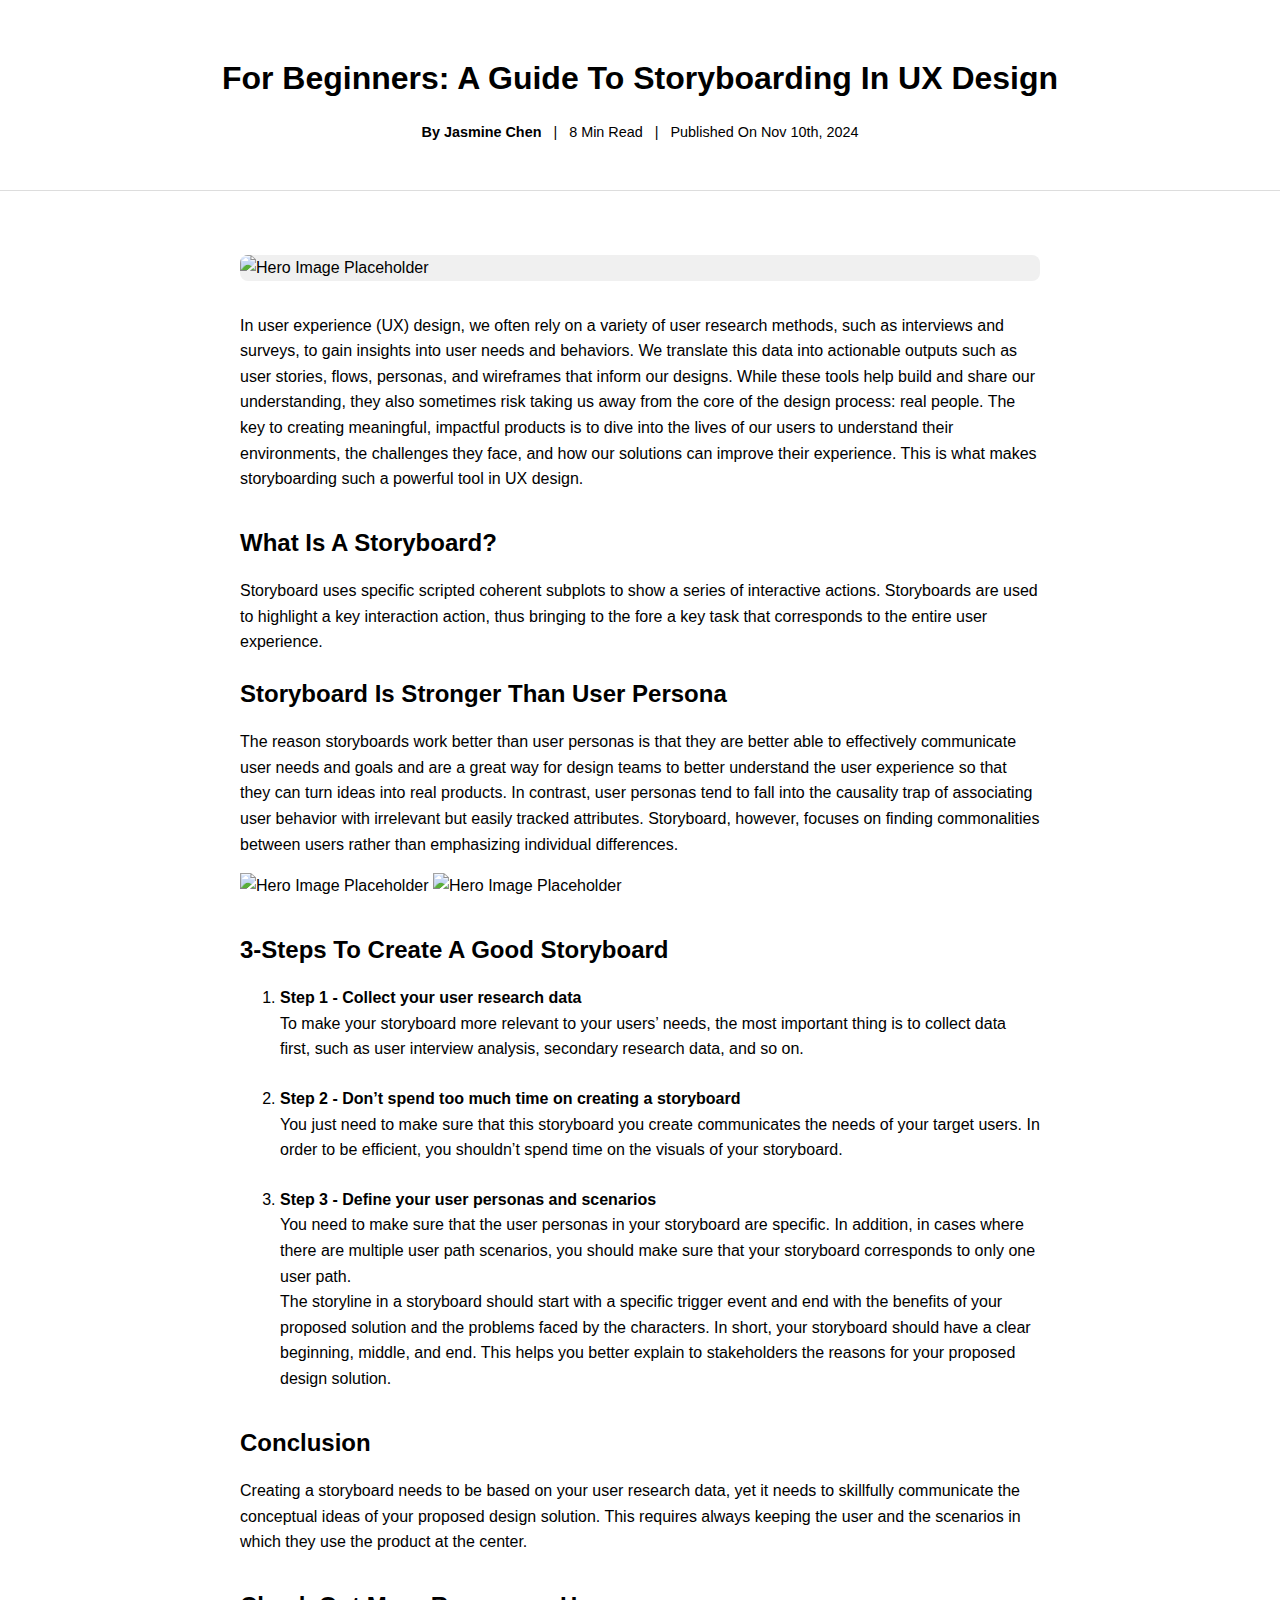
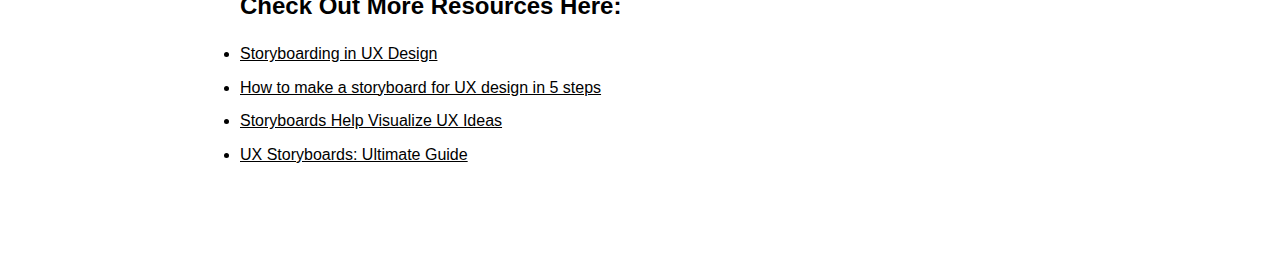
==== blog.html @ ead5694f "Update and rename blog to blog.html" ====
<!DOCTYPE html>
<html lang="en">
<head>
    <meta charset="UTF-8">
    <meta name="viewport" content="width=device-width, initial-scale=1.0">
    <title>Storyboarding in UX Design</title>
    
   <style>
   
   body {
    font-family: Arial, sans-serif;
    line-height: 1.6;
    margin: 0;
    padding: 0;
    color: black;
    background: white;
}

header {
    text-align: center;
    padding: 2em 1em;
    background: white;
    border-bottom: 1px solid #ddd;
}

header h1 {
    font-size: 2rem;
    margin-bottom: 0.5em;
}

header p {
    font-size: 0.9rem;
}

main {
    width: 90%;
    max-width: 800px;
    margin: 2em auto;
    background: white;
    padding: 2em;
    border-radius: 8px;
}

main section {
    margin-bottom: 2em;
}

.hero .hero-image {
    display: block;
    width: 100%;
    height: auto;
    margin-bottom: 2em;
    border-radius: 8px;
    background-color: #f0f0f0;
    /* Placeholder styling for hero image */
}

main h2 {
    font-size: 1.5rem;
    margin-bottom: 0.5em;
}

main p,
main ol li {
    font-size: 1rem;
    margin-bottom: 1em;
}

main ol li {
    margin-bottom: 1.5em;
}

.resources ul {
    list-style-type: bullet points;
    padding: 0;
}

.resources li {
    margin-bottom: 0.5em;
}

.resources a {
    color: black;
    text-decoration: underline;
    font-weight: medium;
}

.resources a:hover {
    text-decoration: underline;
}
 </style>
 
</head>
<body>
    <header>
        <h1>For Beginners: A Guide To Storyboarding In UX Design</h1>
        <p><strong>By Jasmine Chen</strong> &nbsp; | &nbsp; 8 Min Read &nbsp; | &nbsp; Published On Nov 10th, 2024</p>
    </header>

    <main>
        <section class="hero">
            <img src="placeholder-hero-image.jpg" alt="Hero Image Placeholder" class="hero-image">
        </section>

        <section class="intro">
            <p>
                In user experience (UX) design, we often rely on a variety of user research methods, such as interviews 
                and surveys, to gain insights into user needs and behaviors. We translate this data into actionable outputs 
                such as user stories, flows, personas, and wireframes that inform our designs. While these tools help build 
                and share our understanding, they also sometimes risk taking us away from the core of the design process: 
                real people. The key to creating meaningful, impactful products is to dive into the lives of our users to 
                understand their environments, the challenges they face, and how our solutions can improve their experience. 
                This is what makes storyboarding such a powerful tool in UX design.
            </p>
        </section>

        <section class="what-is-storyboard">
            <h2>What Is A Storyboard?</h2>
            <p>
                Storyboard uses specific scripted coherent subplots to show a series of interactive actions. 
                Storyboards are used to highlight a key interaction action, thus bringing to the fore a key task 
                that corresponds to the entire user experience.
            </
            
            
        </section>

        <section class="why-storyboard">
            <h2>Storyboard Is Stronger Than User Persona</h2>
            <p>
                The reason storyboards work better than user personas is that they are better able to effectively 
                communicate user needs and goals and are a great way for design teams to better understand the user 
                experience so that they can turn ideas into real products. In contrast, user personas tend to fall into 
                the causality trap of associating user behavior with irrelevant but easily tracked attributes. 
                Storyboard, however, focuses on finding commonalities between users rather than emphasizing individual differences.
            </p>
            
            <img src="placeholder-hero-image.jpg" alt="Hero Image Placeholder" class="hero-image">
            <img src="placeholder-hero-image.jpg" alt="Hero Image Placeholder" class="hero-image">
        </section>

        <section class="steps">
            <h2>3-Steps To Create A Good Storyboard</h2>
            <ol>
                <li><strong>Step 1 - Collect your user research data</strong><br>
                    To make your storyboard more relevant to your users’ needs, the most important thing is to collect data first, 
                    such as user interview analysis, secondary research data, and so on.
                </li>
                <li><strong>Step 2 - Don’t spend too much time on creating a storyboard</strong><br>
                    You just need to make sure that this storyboard you create communicates the needs of your target users. 
                    In order to be efficient, you shouldn’t spend time on the visuals of your storyboard.
                </li>
                <li><strong>Step 3 - Define your user personas and scenarios</strong><br>
                    You need to make sure that the user personas in your storyboard are specific. In addition, in cases 
                    where there are multiple user path scenarios, you should make sure that your storyboard corresponds 
                    to only one user path.<br>
                    The storyline in a storyboard should start with a specific trigger event and end with the benefits of 
                    your proposed solution and the problems faced by the characters. In short, your storyboard should have 
                    a clear beginning, middle, and end. This helps you better explain to stakeholders the reasons for your 
                    proposed design solution.
                </li>
            </ol>
        </section>

        <section class="conclusion">
            <h2>Conclusion</h2>
            <p>
                Creating a storyboard needs to be based on your user research data, yet it needs to skillfully communicate 
                the conceptual ideas of your proposed design solution. This requires always keeping the user and the scenarios 
                in which they use the product at the center.
            </p>
        </section>

        <section class="resources">
            <h2>Check Out More Resources Here:</h2>
            <ul>
                <li><a href="#">Storyboarding in UX Design</a></li>
                <li><a href="#">How to make a storyboard for UX design in 5 steps</a></li>
                <li><a href="#">Storyboards Help Visualize UX Ideas</a></li>
                <li><a href="#">UX Storyboards: Ultimate Guide</a></li>
            </ul>
        </section>
    </main>
</body>
</html>
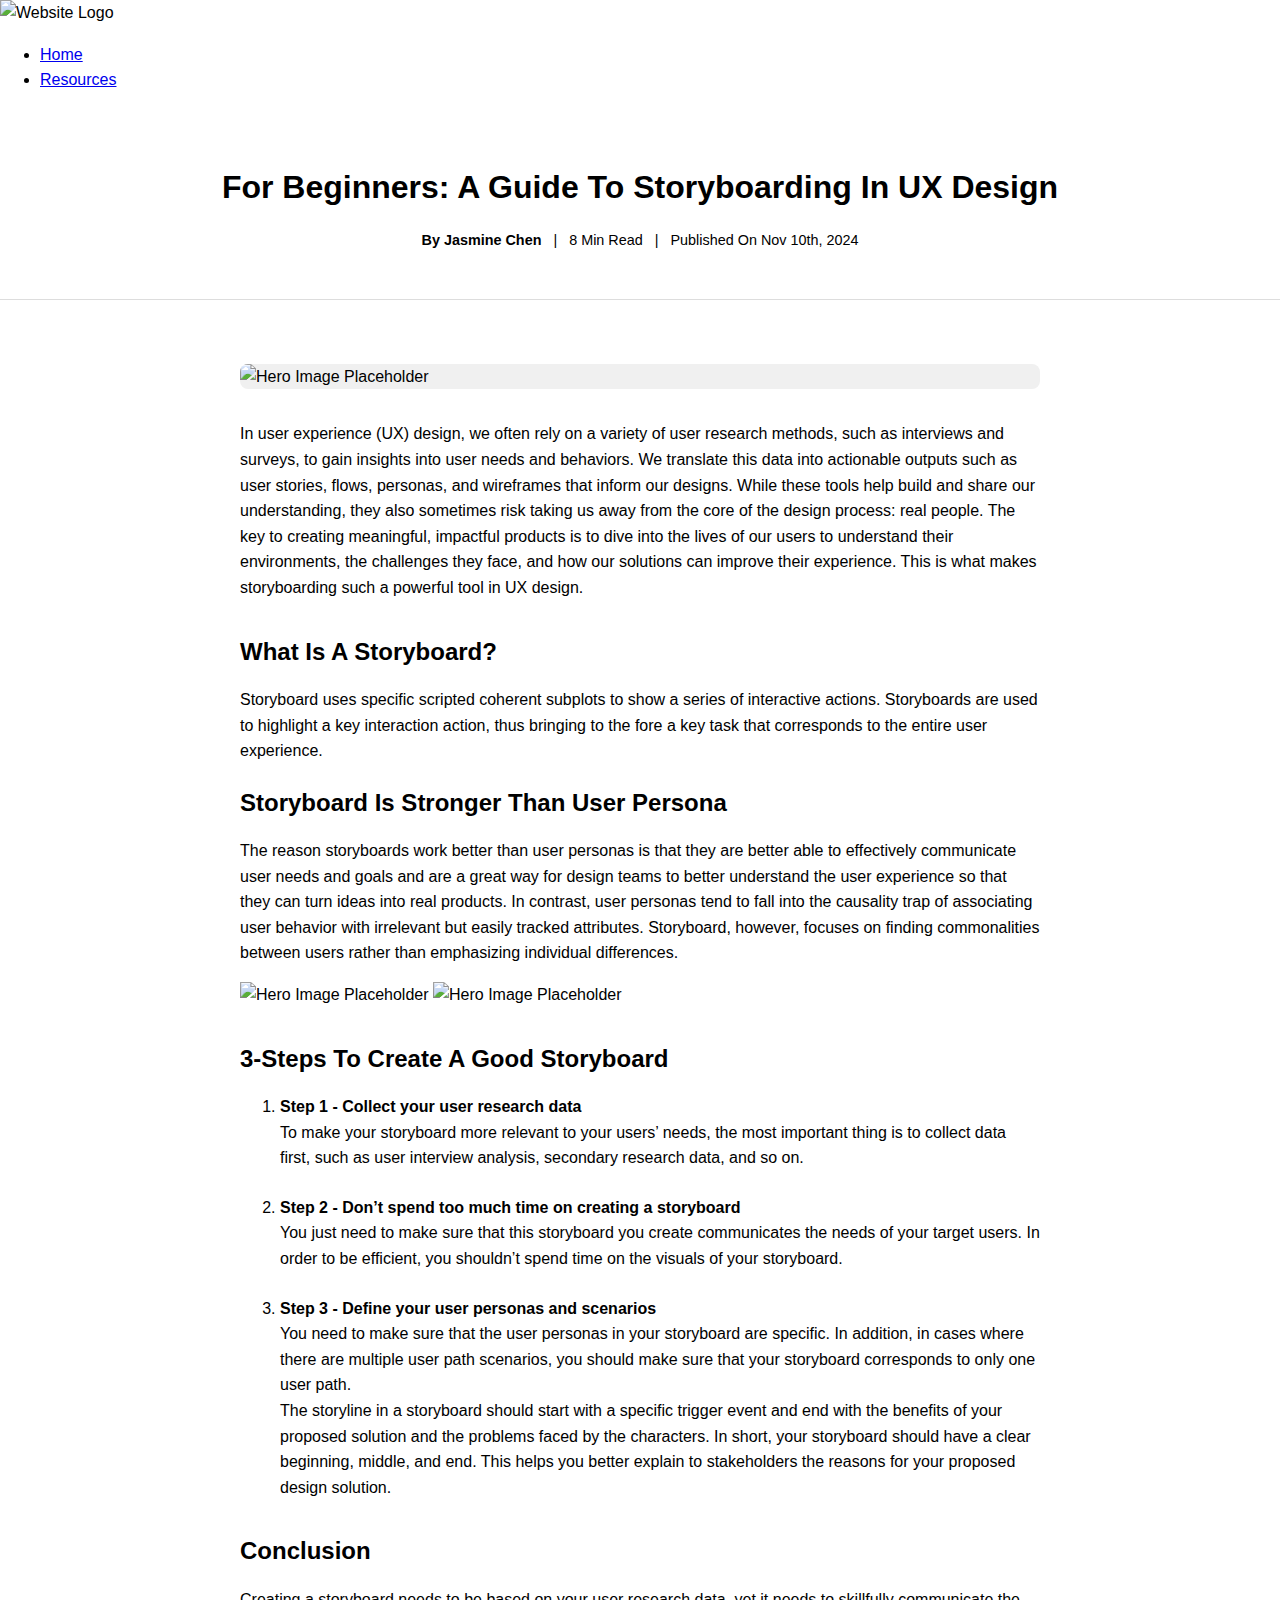
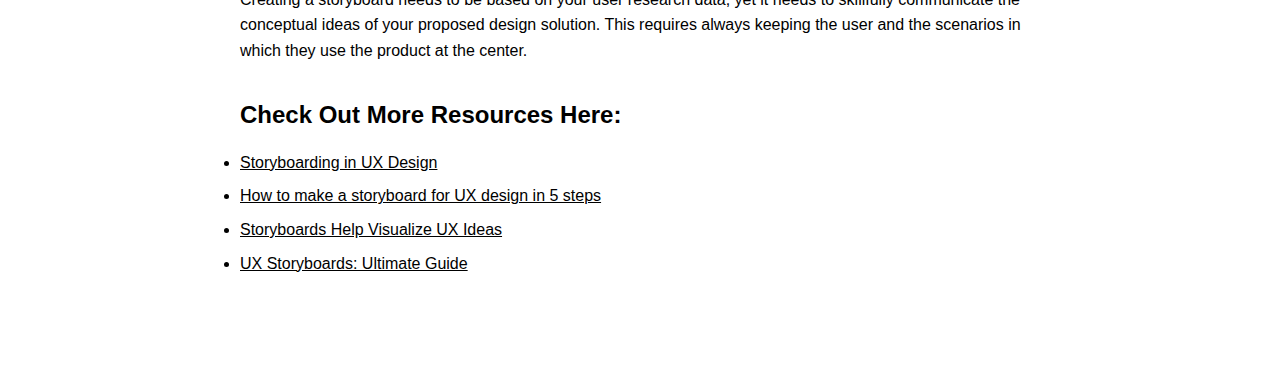
==== commit 1446fc52: "Update blog.html" ====
--- a/blog.html
+++ b/blog.html
@@ -5,7 +5,7 @@
     <meta name="viewport" content="width=device-width, initial-scale=1.0">
     <title>Storyboarding in UX Design</title>
     
-   <style>
+<style>
    
    body {
     font-family: Arial, sans-serif;
@@ -92,6 +92,17 @@
  
 </head>
 <body>
+    <nav class="navbar">
+        <div class="logo">
+            <img src="placeholder-logo.png" alt="Website Logo" class="logo-img">
+        </div>
+        <ul class="nav-menu">
+            <li><a href="#">Home</a></li>
+            <li><a href="#">Resources</a></li>
+        </ul>
+     </nav>
+
+    
     <header>
         <h1>For Beginners: A Guide To Storyboarding In UX Design</h1>
         <p><strong>By Jasmine Chen</strong> &nbsp; | &nbsp; 8 Min Read &nbsp; | &nbsp; Published On Nov 10th, 2024</p>
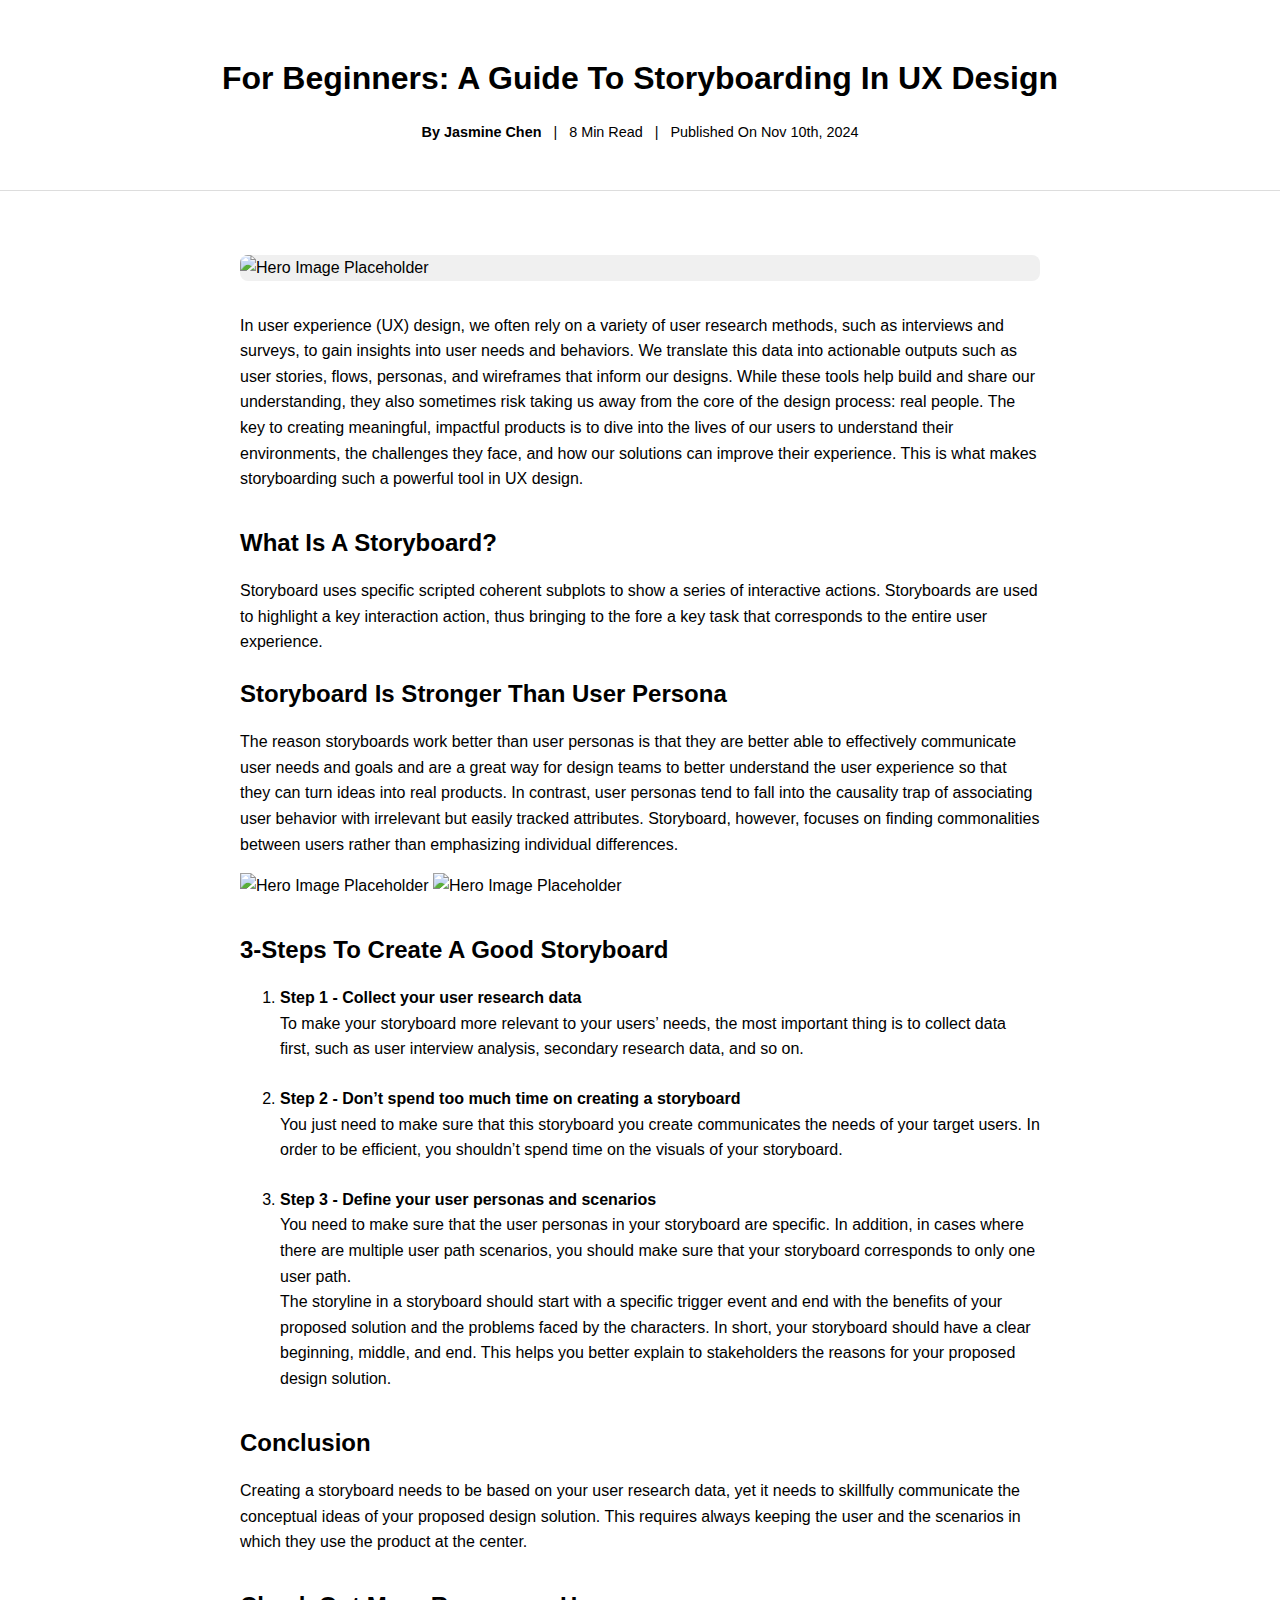
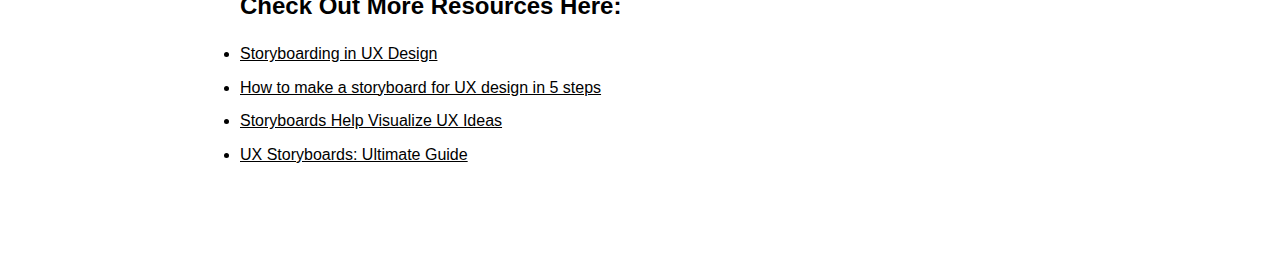
==== commit b89e6f74: "Update blog.html" ====
--- a/blog.html
+++ b/blog.html
@@ -1,3 +1,4 @@
+
 <!DOCTYPE html>
 <html lang="en">
 <head>
@@ -5,7 +6,7 @@
     <meta name="viewport" content="width=device-width, initial-scale=1.0">
     <title>Storyboarding in UX Design</title>
     
-<style>
+   <style>
    
    body {
     font-family: Arial, sans-serif;
@@ -92,17 +93,6 @@
  
 </head>
 <body>
-    <nav class="navbar">
-        <div class="logo">
-            <img src="placeholder-logo.png" alt="Website Logo" class="logo-img">
-        </div>
-        <ul class="nav-menu">
-            <li><a href="#">Home</a></li>
-            <li><a href="#">Resources</a></li>
-        </ul>
-     </nav>
-
-    
     <header>
         <h1>For Beginners: A Guide To Storyboarding In UX Design</h1>
         <p><strong>By Jasmine Chen</strong> &nbsp; | &nbsp; 8 Min Read &nbsp; | &nbsp; Published On Nov 10th, 2024</p>
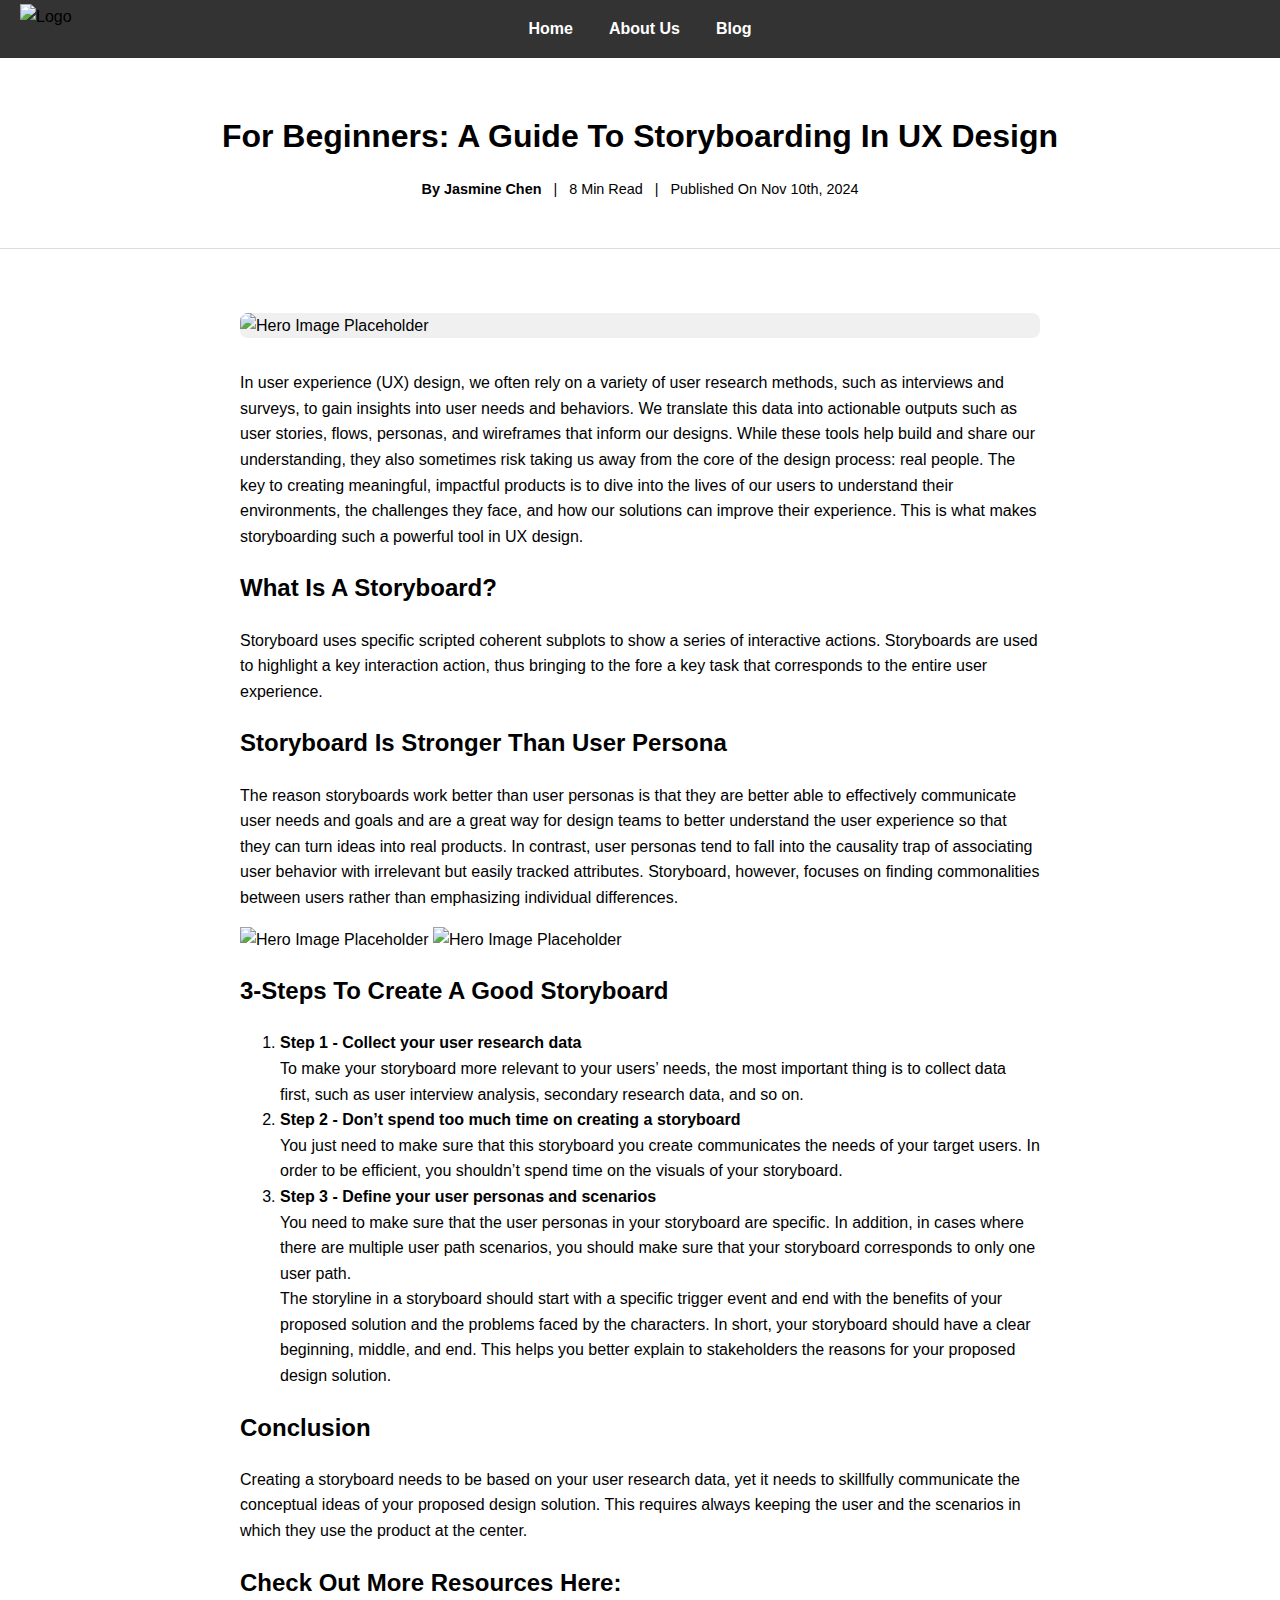
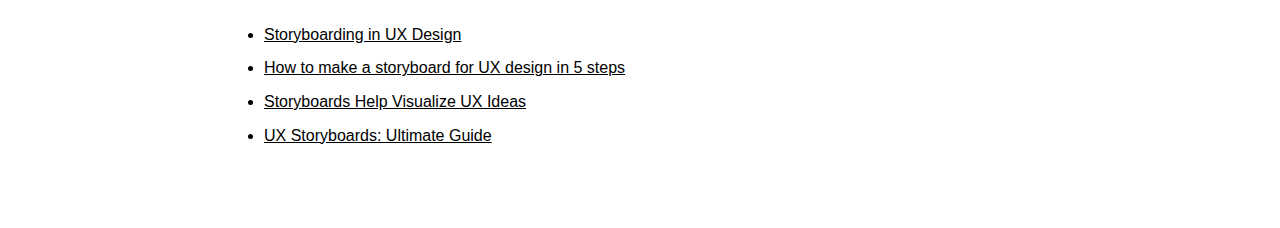
==== commit 8772da97: "Update blog.html" ====
--- a/blog.html
+++ b/blog.html
@@ -1,98 +1,124 @@
-
 <!DOCTYPE html>
 <html lang="en">
 <head>
     <meta charset="UTF-8">
     <meta name="viewport" content="width=device-width, initial-scale=1.0">
     <title>Storyboarding in UX Design</title>
-    
-   <style>
-   
-   body {
-    font-family: Arial, sans-serif;
-    line-height: 1.6;
-    margin: 0;
-    padding: 0;
-    color: black;
-    background: white;
-}
-
-header {
-    text-align: center;
-    padding: 2em 1em;
-    background: white;
-    border-bottom: 1px solid #ddd;
-}
-
-header h1 {
-    font-size: 2rem;
-    margin-bottom: 0.5em;
-}
-
-header p {
-    font-size: 0.9rem;
-}
-
-main {
-    width: 90%;
-    max-width: 800px;
-    margin: 2em auto;
-    background: white;
-    padding: 2em;
-    border-radius: 8px;
-}
-
-main section {
-    margin-bottom: 2em;
-}
-
-.hero .hero-image {
-    display: block;
-    width: 100%;
-    height: auto;
-    margin-bottom: 2em;
-    border-radius: 8px;
-    background-color: #f0f0f0;
-    /* Placeholder styling for hero image */
-}
-
-main h2 {
-    font-size: 1.5rem;
-    margin-bottom: 0.5em;
-}
-
-main p,
-main ol li {
-    font-size: 1rem;
-    margin-bottom: 1em;
-}
-
-main ol li {
-    margin-bottom: 1.5em;
-}
-
-.resources ul {
-    list-style-type: bullet points;
-    padding: 0;
-}
-
-.resources li {
-    margin-bottom: 0.5em;
-}
-
-.resources a {
-    color: black;
-    text-decoration: underline;
-    font-weight: medium;
-}
-
-.resources a:hover {
-    text-decoration: underline;
-}
- </style>
- 
+    <style>
+        body {
+            font-family: Arial, sans-serif;
+            line-height: 1.6;
+            margin: 0;
+            padding: 0;
+            color: black;
+            background: white;
+        }
+
+        .nav {
+            position: relative;
+            display: flex;
+            justify-content: center;
+            align-items: center;
+            background: #333;
+            padding: 1em;
+        }
+
+        .nav img {
+            position: absolute;
+            left: 20px;
+            height: 50px; /* Adjust as needed */
+        }
+
+        .nav ul {
+            list-style: none;
+            margin: 0;
+            padding: 0;
+            display: flex;
+        }
+
+        .nav li {
+            margin: 0 10px;
+        }
+
+        .nav a {
+            text-decoration: none;
+            color: #fff;
+            font-weight: bold;
+            padding: 0.5em;
+            transition: background 0.4s;
+        }
+
+        .nav a:hover {
+            background: #555;
+            border-radius: 10px;
+        }
+
+        header {
+            text-align: center;
+            padding: 2em 1em;
+            background: white;
+            border-bottom: 1px solid #ddd;
+        }
+
+        header h1 {
+            font-size: 2rem;
+            margin-bottom: 0.5em;
+        }
+
+        header p {
+            font-size: 0.9rem;
+        }
+
+        main {
+            width: 90%;
+            max-width: 800px;
+            margin: 2em auto;
+            background: white;
+            padding: 2em;
+            border-radius: 8px;
+        }
+
+        .hero .hero-image {
+            display: block;
+            width: 100%;
+            height: auto;
+            margin-bottom: 2em;
+            border-radius: 8px;
+            background-color: #f0f0f0;
+        }
+
+        .resources ul {
+            list-style-type: disc;
+            padding: 0;
+            margin-left: 1.5em;
+        }
+
+        .resources li {
+            margin-bottom: 0.5em;
+        }
+
+        .resources a {
+            color: black;
+            text-decoration: underline;
+            font-weight: medium;
+        }
+
+        .resources a:hover {
+            text-decoration: none;
+            color: #0073e6;
+        }
+    </style>
 </head>
 <body>
+    <div class="nav">
+        <img src="logo.png" alt="Logo">
+        <ul>
+            <li><a href="#home">Home</a></li>
+            <li><a href="#about">About Us</a></li>
+            <li><a href="#blog">Blog</a></li>
+        </ul>
+    </div>
+
     <header>
         <h1>For Beginners: A Guide To Storyboarding In UX Design</h1>
         <p><strong>By Jasmine Chen</strong> &nbsp; | &nbsp; 8 Min Read &nbsp; | &nbsp; Published On Nov 10th, 2024</p>
@@ -115,13 +141,14 @@
             </p>
         </section>
 
-        <section class="what-is-storyboard">
+       
+     <section class="what-is-storyboard">
             <h2>What Is A Storyboard?</h2>
             <p>
                 Storyboard uses specific scripted coherent subplots to show a series of interactive actions. 
                 Storyboards are used to highlight a key interaction action, thus bringing to the fore a key task 
                 that corresponds to the entire user experience.
-            </
+            </p>
             
             
         </section>
@@ -181,7 +208,7 @@
                 <li><a href="#">UX Storyboards: Ultimate Guide</a></li>
             </ul>
         </section>
+  
     </main>
 </body>
 </html>
-
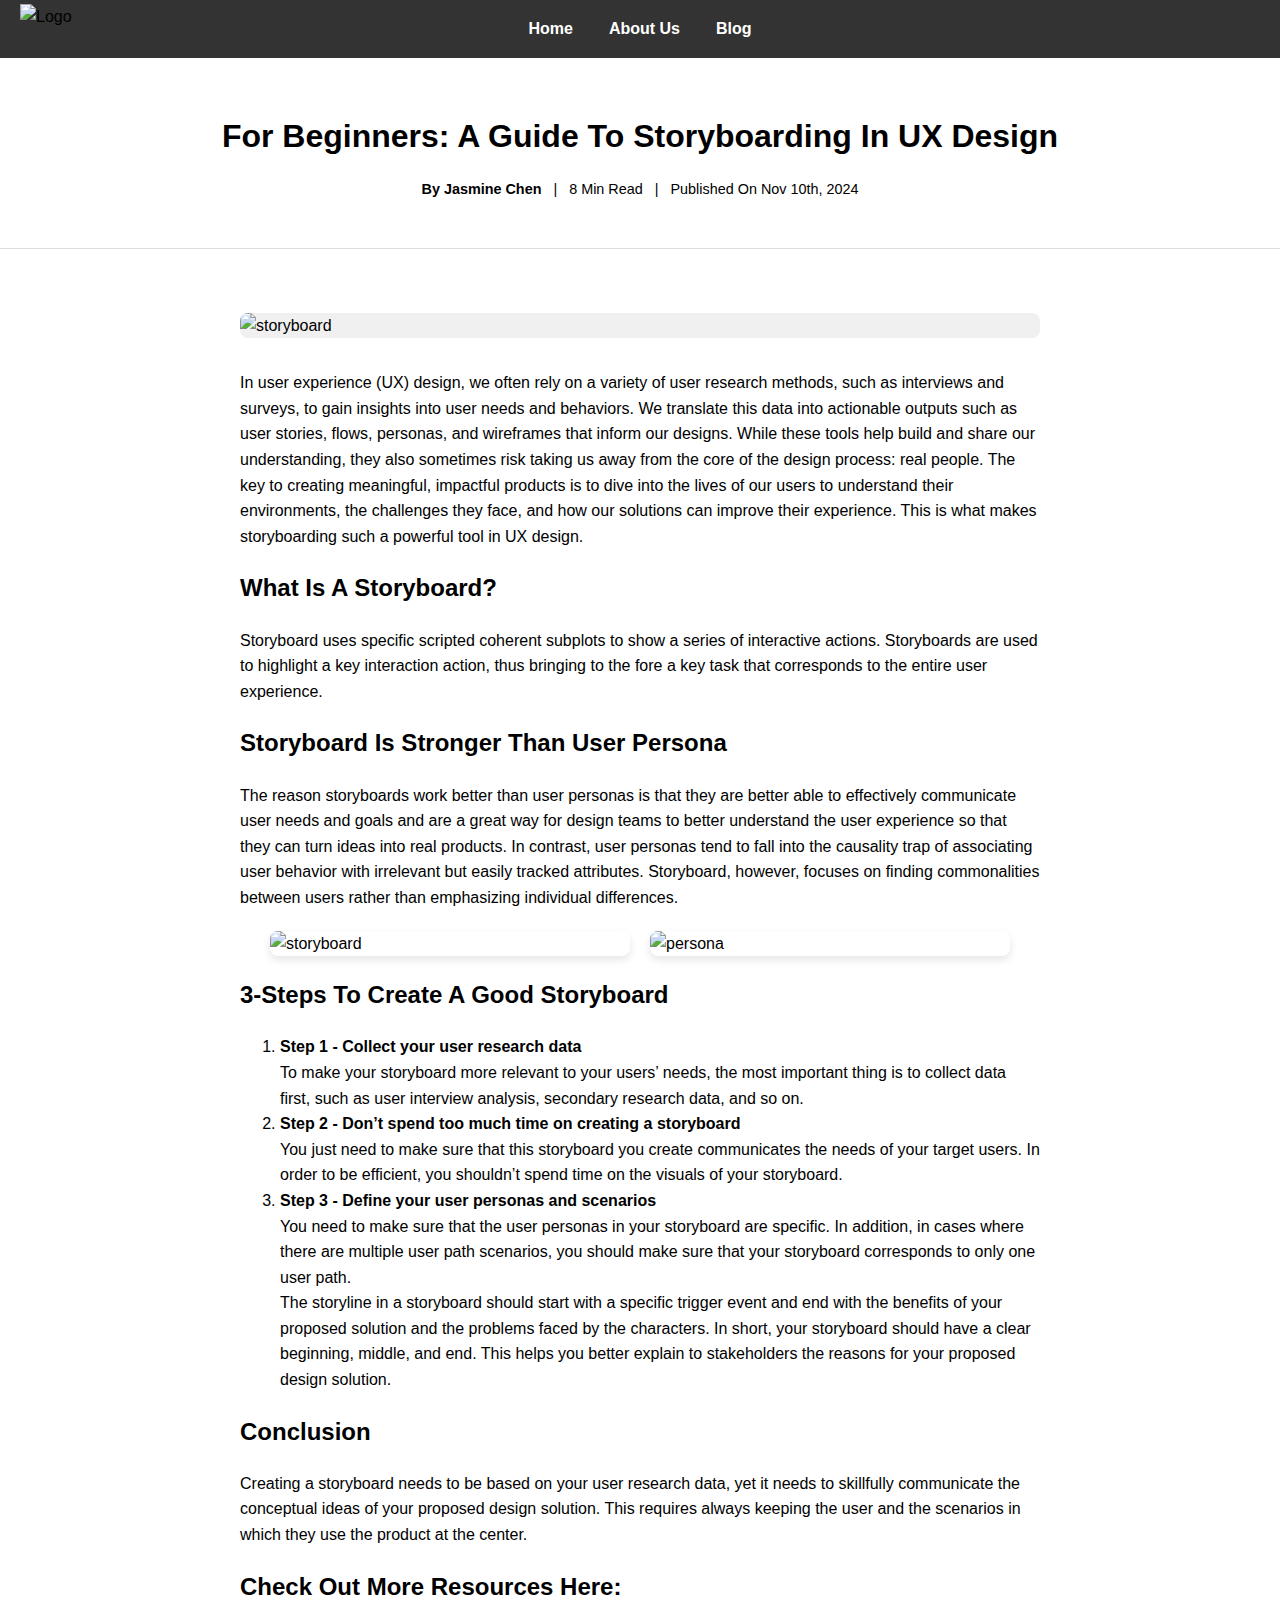
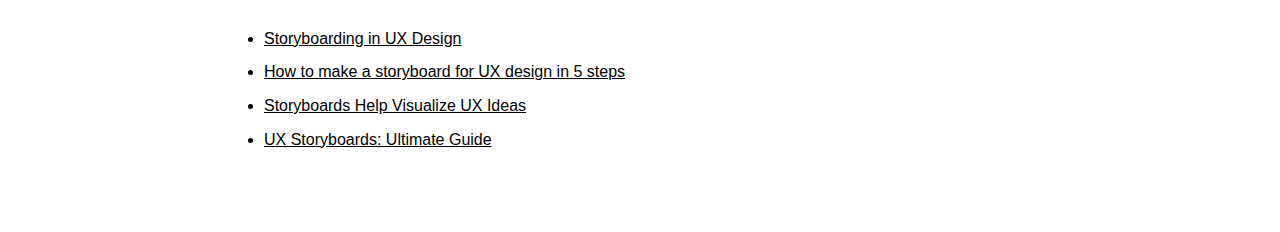
==== commit e435ee0e: "Update blog.html" ====
--- a/blog.html
+++ b/blog.html
@@ -107,6 +107,21 @@
             text-decoration: none;
             color: #0073e6;
         }
+
+        .why-storyboard .image-container {
+            display: flex;
+            justify-content: center;
+            align-items: center;
+            gap: 20px; /* Adjust spacing between images */
+            margin-top: 20px;
+        }
+
+        .why-storyboard .image-container img {
+            width: 45%; /* Adjust to ensure equal width */
+            height: auto; /* Maintain aspect ratio */
+            border-radius: 8px; /* Optional: Add rounded corners */
+            box-shadow: 0 4px 8px rgba(0, 0, 0, 0.1); /* Optional: Add shadow for better aesthetics */
+        }
     </style>
 </head>
 <body>
@@ -126,7 +141,7 @@
 
     <main>
         <section class="hero">
-            <img src="placeholder-hero-image.jpg" alt="Hero Image Placeholder" class="hero-image">
+            <img src="https://github.com/jasmine-707/storyboard/blob/main/storyboard.jpg?raw=true" alt="storyboard" class="hero-image">
         </section>
 
         <section class="intro">
@@ -141,16 +156,13 @@
             </p>
         </section>
 
-       
-     <section class="what-is-storyboard">
+        <section class="what-is-storyboard">
             <h2>What Is A Storyboard?</h2>
             <p>
                 Storyboard uses specific scripted coherent subplots to show a series of interactive actions. 
                 Storyboards are used to highlight a key interaction action, thus bringing to the fore a key task 
                 that corresponds to the entire user experience.
             </p>
-            
-            
         </section>
 
         <section class="why-storyboard">
@@ -162,9 +174,11 @@
                 the causality trap of associating user behavior with irrelevant but easily tracked attributes. 
                 Storyboard, however, focuses on finding commonalities between users rather than emphasizing individual differences.
             </p>
-            
-            <img src="placeholder-hero-image.jpg" alt="Hero Image Placeholder" class="hero-image">
-            <img src="placeholder-hero-image.jpg" alt="Hero Image Placeholder" class="hero-image">
+
+            <div class="image-container">
+                <img src="https://github.com/jasmine-707/storyboard/blob/main/example%201.jpg?raw=true" alt="storyboard">
+                <img src="https://github.com/jasmine-707/storyboard/blob/main/persona.jpg?raw=true" alt="persona">
+            </div>
         </section>
 
         <section class="steps">
@@ -202,13 +216,13 @@
         <section class="resources">
             <h2>Check Out More Resources Here:</h2>
             <ul>
-                <li><a href="#">Storyboarding in UX Design</a></li>
-                <li><a href="#">How to make a storyboard for UX design in 5 steps</a></li>
-                <li><a href="#">Storyboards Help Visualize UX Ideas</a></li>
-                <li><a href="#">UX Storyboards: Ultimate Guide</a></li>
+                <li><a href="https://example.com/storyboarding-ux-design">Storyboarding in UX Design</a></li>
+                <li><a href="https://example.com/make-storyboard-ux-design-5-steps">How to make a storyboard for UX design in 5 steps</a></li>
+                <li><a href="https://example.com/storyboards-visualize-ux-ideas">Storyboards Help Visualize UX Ideas</a></li>
+                <li><a href="https://example.com/ux-storyboards-ultimate-guide">UX Storyboards: Ultimate Guide</a></li>
             </ul>
         </section>
-  
     </main>
 </body>
 </html>
+
